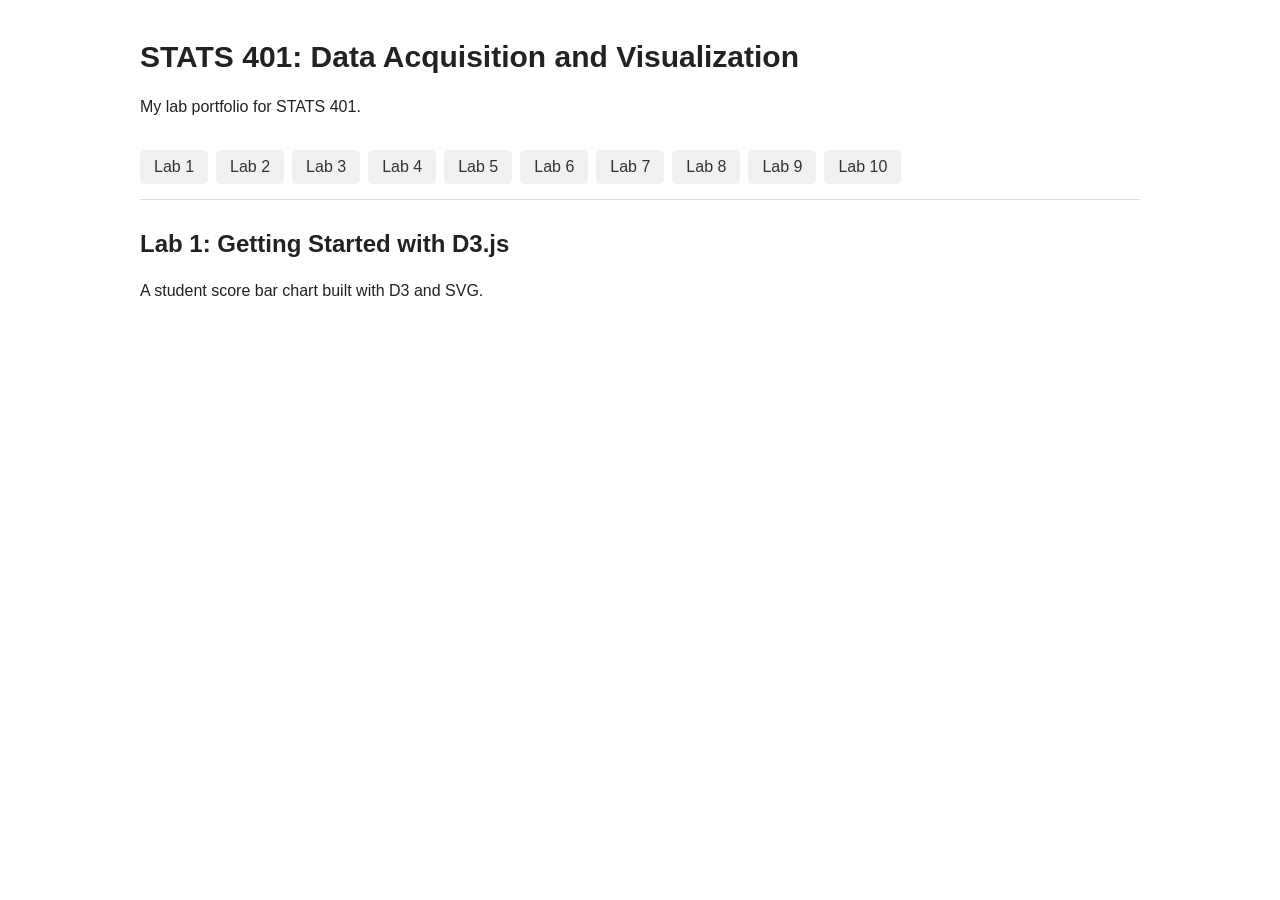
==== index.html @ d3246719 "Lab 1: student score bar chart" ====
<!DOCTYPE html>
<html lang="en">
<head>
  <meta charset="UTF-8">
  <meta name="viewport" content="width=device-width, initial-scale=1.0">
  <title>STATS 401 Labs</title>
  <link rel="stylesheet" href="css/style.css">
</head>
<body>

  <h1>STATS 401: Data Acquisition and Visualization</h1>
  <p>My lab portfolio for STATS 401.</p>

  <nav class="lab-nav">
    <a href="lab1/index.html">Lab 1</a>
    <a href="lab2/index.html">Lab 2</a>
    <a href="lab3/index.html">Lab 3</a>
    <a href="lab4/index.html">Lab 4</a>
    <a href="lab5/index.html">Lab 5</a>
    <a href="lab6/index.html">Lab 6</a>
    <a href="lab7/index.html">Lab 7</a>
    <a href="lab8/index.html">Lab 8</a>
    <a href="lab9/index.html">Lab 9</a>
    <a href="lab10/index.html">Lab 10</a>
  </nav>

  <h2>Lab 1: Getting Started with D3.js</h2>
  <p>A student score bar chart built with D3 and SVG.</p>

</body>
</html>
---- css/style.css ----
body {
  font-family: -apple-system, "Segoe UI", Arial, sans-serif;
  max-width: 1000px;
  margin: 40px auto;
  padding: 0 20px;
  color: #222;
}

h1 { font-size: 30px; }
h2 { margin-top: 30px; }
p  { line-height: 1.6; }

/* 导航 */
.lab-nav {
  display: flex;
  flex-wrap: wrap;
  gap: 8px;
  margin: 30px 0;
  padding-bottom: 15px;
  border-bottom: 1px solid #ddd;
}
.lab-nav a {
  padding: 8px 14px;
  text-decoration: none;
  background: #f1f1f1;
  color: #333;
  border-radius: 5px;
}
.lab-nav a:hover { background: #333; color: #fff; }

/* 图表 */
#chart { margin-top: 20px; }

.bar {
  fill: steelblue;
}
.bar:hover {
  fill: #1f5d8b;
}

.score-label {
  font-size: 13px;
  font-weight: bold;
  fill: #333;
}
.name-label {
  font-size: 13px;
  fill: #666;
}
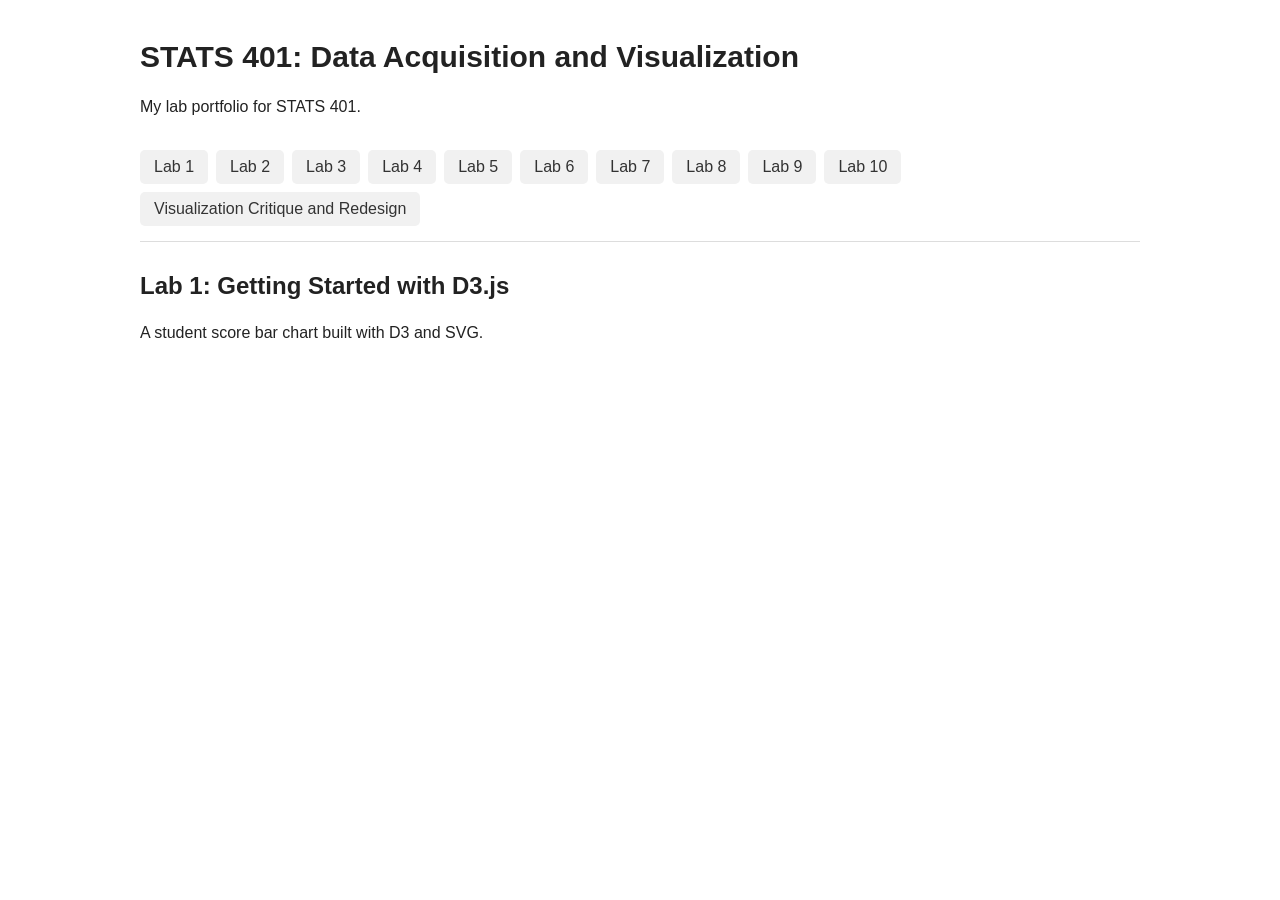
==== commit d3d915ff: "Add Visualization Critique and Redesign project" ====
--- a/index.html
+++ b/index.html
@@ -22,6 +22,7 @@
     <a href="lab8/index.html">Lab 8</a>
     <a href="lab9/index.html">Lab 9</a>
     <a href="lab10/index.html">Lab 10</a>
+    <a href="viz-critique/index.html">Visualization Critique and Redesign</a>
   </nav>
 
   <h2>Lab 1: Getting Started with D3.js</h2>
